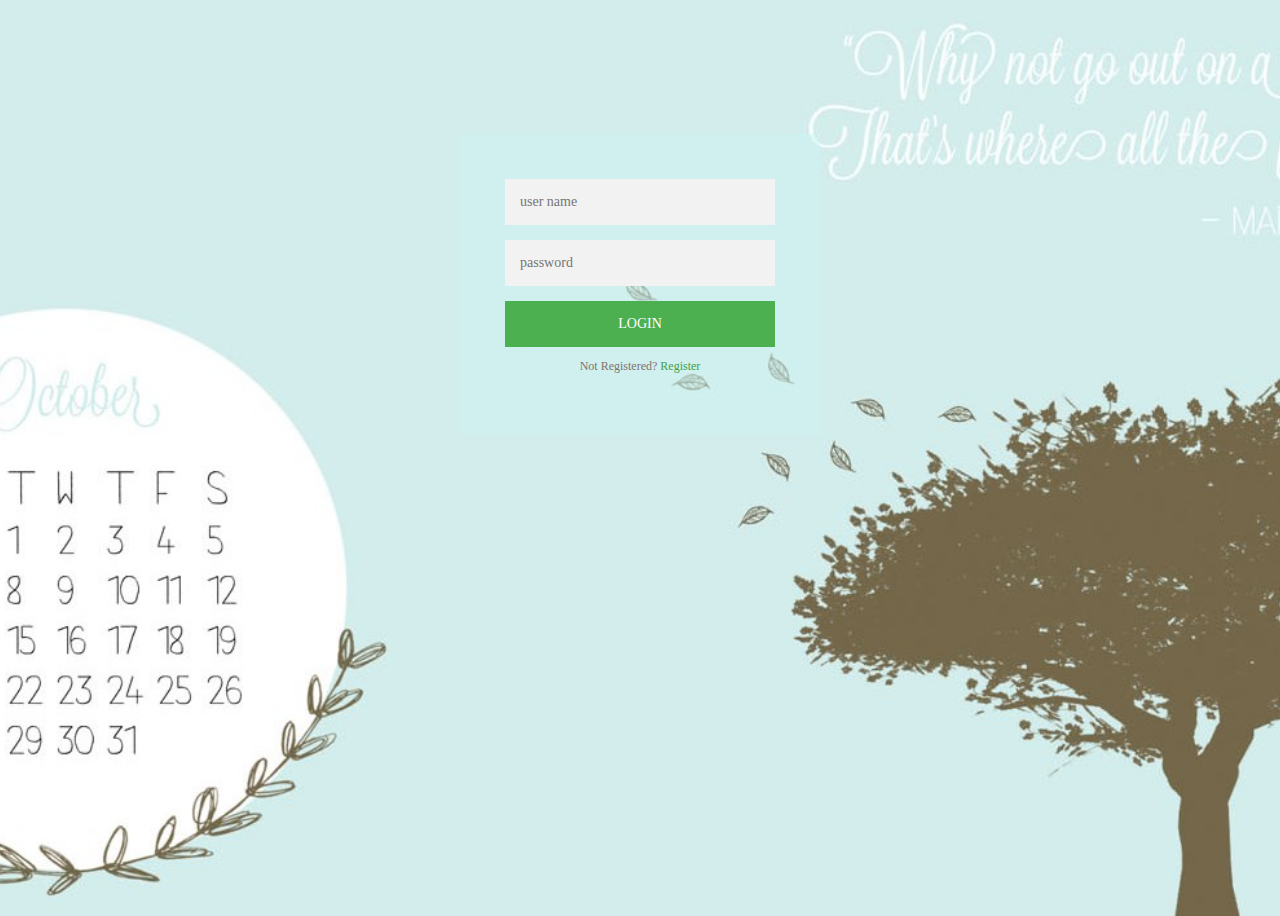
==== templates/index.html @ d8d5badf "feat(signup and login): created both signup and login UIs" ====
<!DOCTYPE html>
<html lang="en">
    <head>
        <meta charset="UTF-8">
        <meta name="viewport" content="width=device-width, initial-scale=1.0">
        <meta name="description" content="All your lists in one place">
        <meta name="keywords" content="all in one lists,lists">
        <meta name="author" content="Ronnie N">
        <meta http-equiv="X-UA-Compatible" content="ie=edge">
        <title>Todo Lists | Welcome</title>
        <link rel="stylesheet" href="../static/style.css">
    </head>
    <body>
        <div class="login-page">
            <div class="form">
                <form class="register-form">
                    <input type="text" placeholder="user name"/>
                    <input type="text" placeholder="password"/>
                    <input type="text" placeholder="email ID"/>
                    <button>Create</button>
                    <p class="message">Registered User? <a href="#">Login</a></p>
                </form>

                <form class="Login">
                    <input type="text" placeholder="user name"/>
                    <input type="text" placeholder="password"/>
                    <button>login</button>
                    <p class="message">Not Registered? <a href="#">Register</a></p>
                    </p>
                </form>
            </div>
        </div>

        <script src="https://code.jquery.com/jquery-3.3.1.min.js"></script>

        <script>
            $('.message a').click(function(){
                $('form').animate({height: "toggle", opacity: "toggle"}, 'slow');
            });
        </script>
    </body>
</html>
---- static/style.css ----
body{
    background-image: url(../static/background.jpeg);
    height: 100vh;
    background-size: cover;
    background-position: center;
}

.login-page{
    width: 360px;
    padding: 10% 0 0;
    margin: auto;
}

.form{
    position: relative;
    z-index: 1;
    background: rgba(204, 243, 242, 0.5);
    max-width: 360;
    margin: 0 auto 100px;
    padding: 45px;
    text-align: center
}

.form input{
    font-family: "Roboto", "sans-serif";
    outline: 1;
    background: #f2f2f2;
    width: 100%;
    border: 0;
    margin: 0 0 15px;
    padding: 15px;
    box-sizing: border-box;
    font-size: 14px;
}

.form button{
    font-family: 'Roboto', 'sans-serif';
    text-transform: uppercase;
    outline: 0;
    background: #4caf50;
    width: 100%;
    border: none;
    padding: 15px;
    color: #ffffff;
    font-size: 14px;
    cursor: pointer;
}

.form button:hover{
    background: #43a047;
}

.form .message{
    margin: 15px, 0, 0;
    color: rgb(129, 114, 108);
    font-size: 12px;
}

.form .message a{
    text-decoration: none;
    color: #43a047
}

.form .register-form{
    display: none;
}
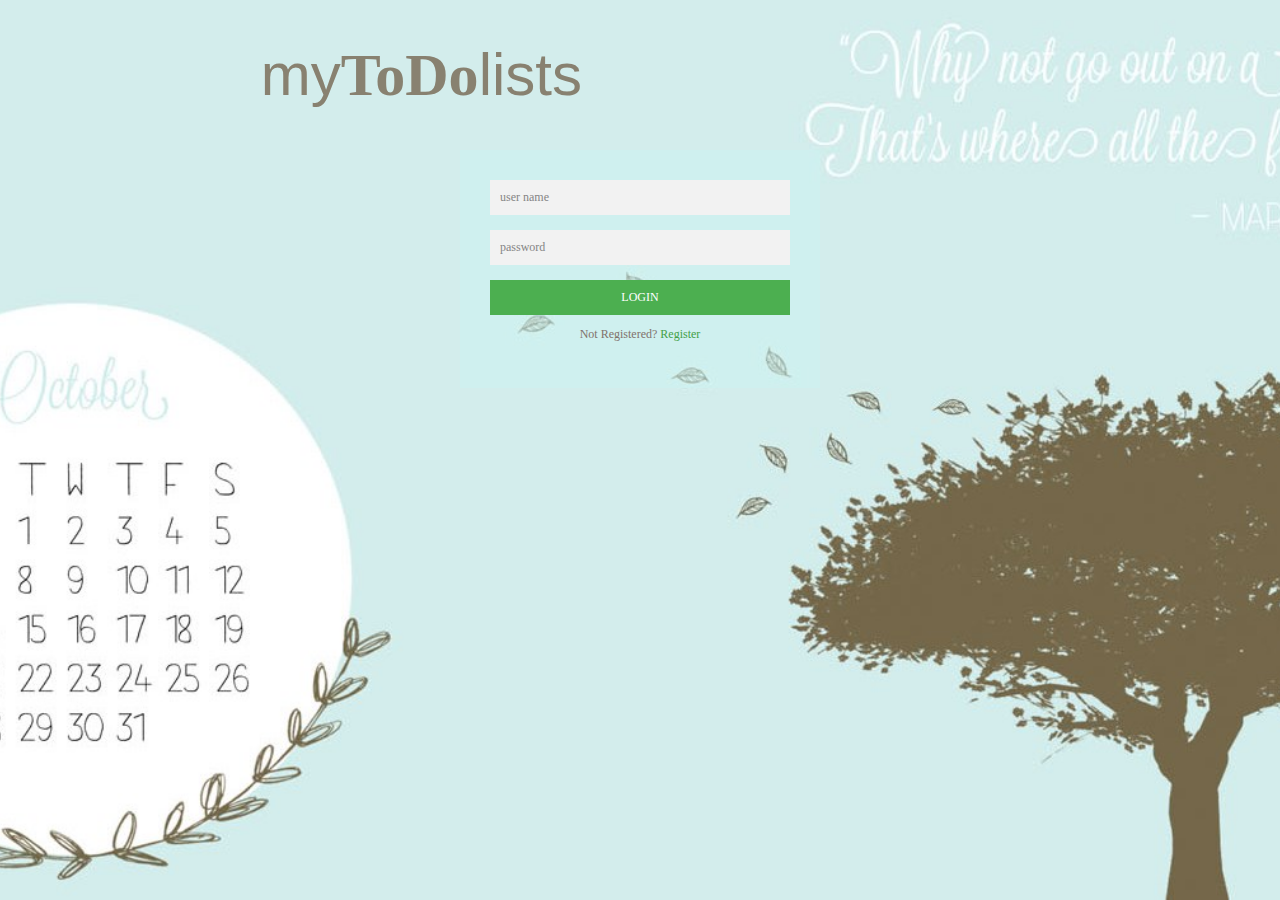
==== commit 1545f3e5: "fix (signup and login): Added header to the page" ====
--- a/templates/index.html
+++ b/templates/index.html
@@ -10,12 +10,19 @@
         <title>Todo Lists | Welcome</title>
         <link rel="stylesheet" href="../static/style.css">
     </head>
+
     <body>
+        <header>
+            <div class="mytodo">
+                <h1><span class="sexy">my</span>ToDo<span class="sexy">lists</span></h1>
+            </div>
+        </header>
         <div class="login-page">
             <div class="form">
                 <form class="register-form">
                     <input type="text" placeholder="user name"/>
                     <input type="text" placeholder="password"/>
+                    <input type="text" placeholder="confirm password"/>
                     <input type="text" placeholder="email ID"/>
                     <button>Create</button>
                     <p class="message">Registered User? <a href="#">Login</a></p>
--- a/static/style.css
+++ b/static/style.css
@@ -1,23 +1,31 @@
-body{
-    background-image: url(../static/background.jpeg);
+html{
+    background: url(../static/background.jpeg) no-repeat center center fixed;
     height: 100vh;
     background-size: cover;
-    background-position: center;
+    overflow: hidden;
+}
+
+header .mytodo{
+    width: 60%;
+    margin: auto;
+    overflow: visible;
+    font-size: 30px;
+    color: #888170;
+}
+
+header .sexy{
+    font: 60px Angelina, Brush script mt, Georgia, Arial, Helvetica, sans-serif;
 }
 
 .login-page{
     width: 360px;
-    padding: 10% 0 0;
     margin: auto;
 }
 
 .form{
     position: relative;
-    z-index: 1;
     background: rgba(204, 243, 242, 0.5);
-    max-width: 360;
-    margin: 0 auto 100px;
-    padding: 45px;
+    padding: 30px;
     text-align: center
 }
 
@@ -28,9 +36,13 @@
     width: 100%;
     border: 0;
     margin: 0 0 15px;
-    padding: 15px;
+    padding: 10px;
     box-sizing: border-box;
-    font-size: 14px;
+    font-size: 12px;
+}
+
+.form ::placeholder{
+    color: #858585;
 }
 
 .form button{
@@ -40,9 +52,9 @@
     background: #4caf50;
     width: 100%;
     border: none;
-    padding: 15px;
+    padding: 10px;
     color: #ffffff;
-    font-size: 14px;
+    font-size: 12px;
     cursor: pointer;
 }
 
